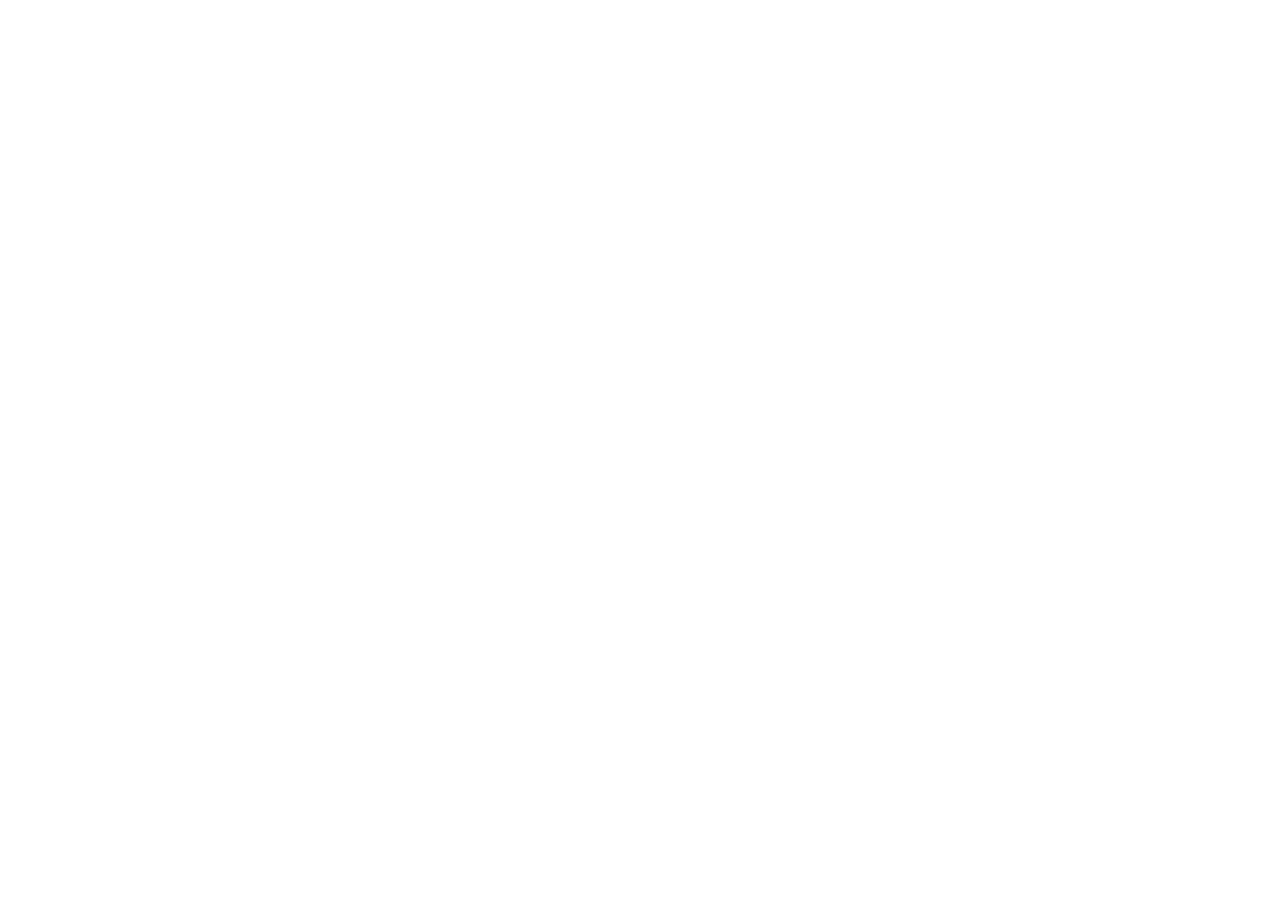
==== index.html @ e85639fe "Add files via upload" ====
<!DOCTYPE html>
<html lang="vi">
<head>
    <meta charset="UTF-8">
    <link rel="icon" type="image/jpeg" href="logo.jpg">
    <meta name="viewport" content="width=device-width, initial-scale=1.0, maximum-scale=1.0, user-scalable=no">
    <meta name="apple-mobile-web-app-capable" content="yes">
    <meta name="apple-mobile-web-app-status-bar-style" content="black-translucent">
    <title>SMART POS - Hệ thống Bán hàng Realtime</title>
    
    <script src="https://cdn.tailwindcss.com"></script>
    <script src="https://unpkg.com/react@18/umd/react.production.min.js"></script>
    <script src="https://unpkg.com/react-dom@18/umd/react-dom.production.min.js"></script>
    <script src="https://unpkg.com/@babel/standalone/babel.min.js"></script>
    <script src="https://unpkg.com/lucide@latest"></script>
    
    <script src="https://www.gstatic.com/firebasejs/8.10.1/firebase-app.js"></script>
    <script src="https://www.gstatic.com/firebasejs/8.10.1/firebase-database.js"></script>
    
    <link rel="stylesheet" href="style.css">
</head>
<body>
    <div id="root"></div>

    <script type="text/babel" src="app.js"></script>
</body>
</html>
---- style.css ----
@import url('https://fonts.googleapis.com/css2?family=Inter:wght@400;700;900&display=swap');

body { 
    font-family: 'Inter', sans-serif; 
    /* Tránh overscroll trên mobile (hiệu ứng kéo dãn màn hình) */
    overscroll-behavior-y: none;
}

/* Tối ưu trải nghiệm chạm trên Mobile */
* {
    -webkit-tap-highlight-color: transparent;
    touch-action: manipulation;
}

/* Kích thước mục tiêu chuẩn cho ngón tay trên mobile */
button, select {
    min-height: 44px;
}
input[type="text"], input[type="number"], input[type="password"], input[type="date"] {
    min-height: 44px;
    font-size: 16px !important; /* Tránh iOS tự động zoom khi focus vào input */
}

/* Tùy chỉnh thanh cuộn */
.custom-scrollbar::-webkit-scrollbar { width: 4px; }
.custom-scrollbar::-webkit-scrollbar-track { background: transparent; }
.custom-scrollbar::-webkit-scrollbar-thumb { background: #e2e8f0; border-radius: 10px; }

/* Ẩn scrollbar nhưng vẫn cho phép cuộn */
.no-scrollbar::-webkit-scrollbar { display: none; }

/* Hiệu ứng trượt lên cho Modal Giỏ hàng trên Mobile */
.slide-up-anim {
    animation: slideUp 0.3s cubic-bezier(0.16, 1, 0.3, 1) forwards;
}

@keyframes slideUp {
    from { transform: translateY(100%); opacity: 0; }
    to { transform: translateY(0); opacity: 1; }
}

/* Khoảng cách an toàn cho các thiết bị có tai thỏ / home bar */
.pb-safe { padding-bottom: env(safe-area-inset-bottom); }
.pt-safe { padding-top: env(safe-area-inset-top); }
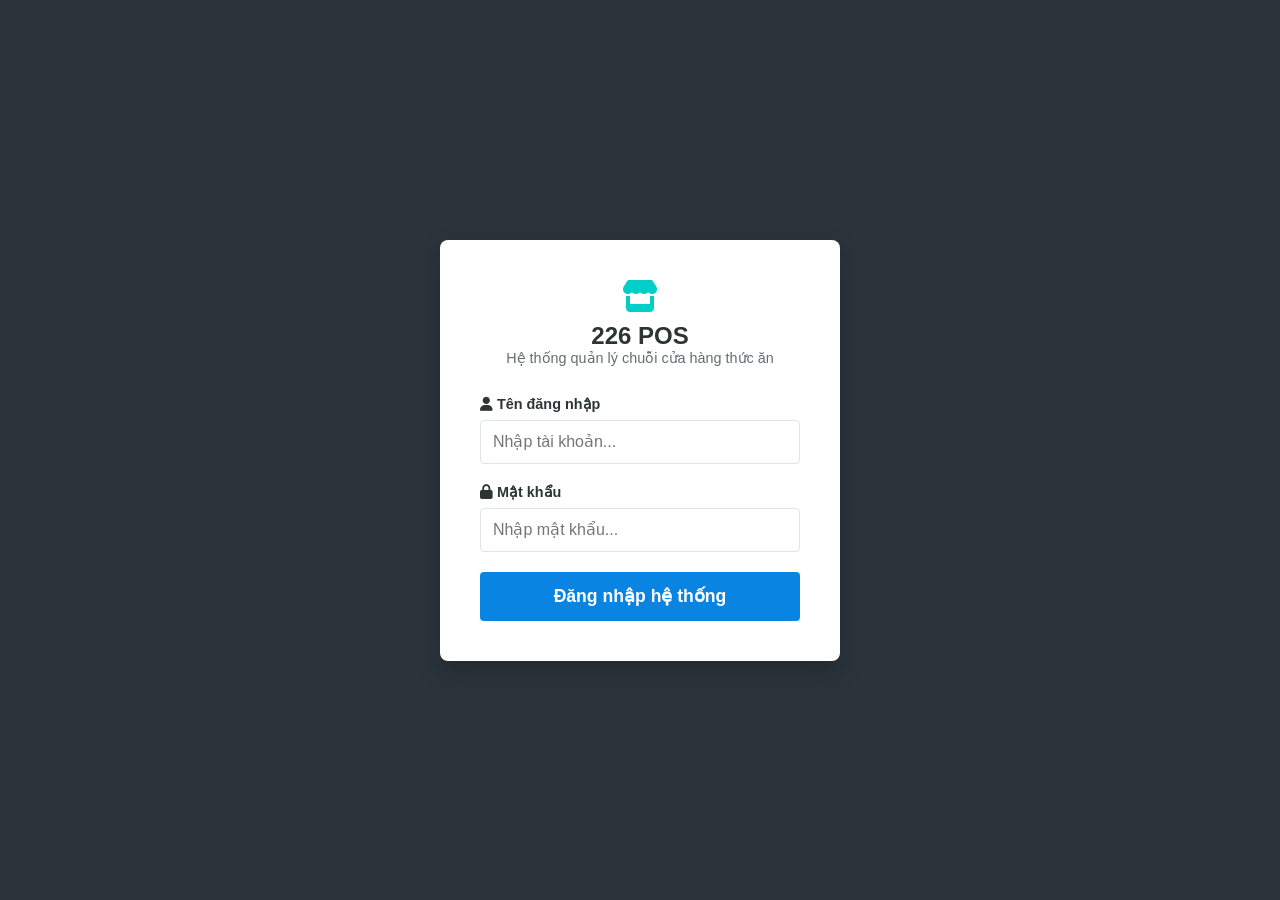
==== commit 840606fd: "Add files via upload" ====
--- a/index.html
+++ b/index.html
@@ -1,27 +1,144 @@
-<!DOCTYPE html>
-<html lang="vi">
-<head>
-    <meta charset="UTF-8">
-    <link rel="icon" type="image/jpeg" href="logo.jpg">
-    <meta name="viewport" content="width=device-width, initial-scale=1.0, maximum-scale=1.0, user-scalable=no">
-    <meta name="apple-mobile-web-app-capable" content="yes">
-    <meta name="apple-mobile-web-app-status-bar-style" content="black-translucent">
-    <title>SMART POS - Hệ thống Bán hàng Realtime</title>
-    
-    <script src="https://cdn.tailwindcss.com"></script>
-    <script src="https://unpkg.com/react@18/umd/react.production.min.js"></script>
-    <script src="https://unpkg.com/react-dom@18/umd/react-dom.production.min.js"></script>
-    <script src="https://unpkg.com/@babel/standalone/babel.min.js"></script>
-    <script src="https://unpkg.com/lucide@latest"></script>
-    
-    <script src="https://www.gstatic.com/firebasejs/8.10.1/firebase-app.js"></script>
-    <script src="https://www.gstatic.com/firebasejs/8.10.1/firebase-database.js"></script>
-    
-    <link rel="stylesheet" href="style.css">
-</head>
-<body>
-    <div id="root"></div>
-
-    <script type="text/babel" src="app.js"></script>
-</body>
+<!DOCTYPE html>
+<html lang="vi">
+<head>
+    <meta charset="UTF-8">
+    <meta name="viewport" content="width=device-width, initial-scale=1.0">
+    <title>226 POS - Hệ thống bán hàng</title>
+    <link rel="stylesheet" href="style.css">
+    <link rel="stylesheet" href="https://cdnjs.cloudflare.com/ajax/libs/font-awesome/6.0.0/css/all.min.css">
+</head>
+<body>
+    <header class="pos-header">
+        <div class="logo">
+            <i class="fa-solid fa-store"></i> 226 POS
+        </div>
+        
+        <div class="branch-info" style="color: #00cec9; font-weight: bold; font-size: 1.1rem;">
+            <i class="fa-solid fa-location-dot"></i> <span id="current-branch-name">Đang tải...</span>
+        </div>
+
+<div class="user-info-container">
+            <div class="user-profile">
+                <i class="fa-solid fa-circle-user"></i> <span id="current-username">Thu ngân</span>
+            </div>
+            
+            <div class="dropdown-menu-wrapper">
+                <button class="hamburger-btn" onclick="toggleUserMenu()">
+                    <i class="fa-solid fa-bars"></i>
+                </button>
+                <div class="dropdown-content" id="user-dropdown">
+                    <a href="manager.html"><i class="fa-solid fa-chart-pie" style="color: #0984e3;"></i> Quản lý cửa hàng</a>
+                    <a href="admin.html"><i class="fa-solid fa-gears" style="color: #00cec9;"></i> Hệ thống tổng</a>
+                    <div class="dropdown-divider"></div>
+                    <a href="#" onclick="logout()" style="color: #d63031;"><i class="fa-solid fa-right-from-bracket"></i> Đăng xuất</a>
+                </div>
+            </div>
+        </div>
+    </header>
+
+    <div class="pos-container">
+<main class="menu-area">
+            <div class="search-bar-container">
+                <div class="search-input-wrapper">
+                    <i class="fa-solid fa-magnifying-glass"></i>
+                    <input type="text" id="product-search" placeholder="Tìm kiếm món ăn (VD: sua dau, tra chanh...)" oninput="handleSearch(event)">
+                </div>
+            </div>
+
+            <div class="categories" id="category-list">
+                <button class="active">Tất cả</button>
+                <button>Đồ ăn</button>
+                <button>Thức uống</button>
+                <button>Topping</button>
+            </div>
+            
+            <div class="product-grid" id="product-grid">
+                </div>
+        </main>
+
+        <aside class="order-area">
+            <div class="order-header">
+                <h2>Đơn hàng hiện tại</h2>
+                <span class="order-type">
+                    <i class="fa-solid fa-utensils"></i> Tại bàn
+                </span>
+            </div>
+            
+            <div class="order-items" id="order-items">
+                </div>
+            
+            <div class="order-summary">
+                <div class="summary-row">
+                    <span>Số lượng:</span>
+                    <span id="total-qty">0</span>
+                </div>
+                <div class="summary-row">
+                    <span>Tạm tính:</span>
+                    <span id="sub-total">0đ</span>
+                </div>
+                <div class="summary-row total-row">
+                    <span>Khách cần trả:</span>
+                    <span id="total-price">0đ</span>
+                </div>
+            </div>
+            
+            <div class="order-actions">
+                <button class="btn-cancel" onclick="clearOrder()">
+                    <i class="fa-solid fa-trash"></i> Hủy
+                </button>
+                <button class="btn-pay" onclick="checkout()">
+                    <i class="fa-solid fa-money-bill-wave"></i> Thanh toán (F9)
+                </button>
+            </div>
+        </aside>
+    </div>
+<div id="product-options-modal" class="mobile-modal-overlay" onclick="closeMobileModal('product-options-modal')">
+        <div class="mobile-modal-sheet" onclick="event.stopPropagation()">
+            <div class="mobile-modal-handle"></div>
+            
+            <div class="mobile-modal-header">
+                <h3 style="flex: 1;"><i class="fa-solid fa-sliders"></i> Tùy chỉnh: <span id="mobile-modal-product-name" style="color: #0984e3;"></span></h3>
+                <button class="mobile-close-btn" onclick="closeMobileModal('product-options-modal')">
+                    <i class="fa-solid fa-xmark"></i>
+                </button>
+            </div>
+            
+            <div class="mobile-modal-body">
+                <div style="margin-bottom: 15px;">
+                    <label style="display: block; margin-bottom: 8px; font-weight: 600;">Lượng đường</label>
+                    <select id="option-sugar" style="width: 100%; padding: 12px; border: 1px solid #dfe6e9; border-radius: 8px; font-size: 1rem; outline: none; background: #f8f9fa;">
+                        <option value="100%">100% Đường</option>
+                        <option value="70%">70% Đường</option>
+                        <option value="50%">50% Đường</option>
+                        <option value="0%">Không Đường</option>
+                    </select>
+                </div>
+                
+                <div style="margin-bottom: 15px;">
+                    <label style="display: block; margin-bottom: 8px; font-weight: 600;">Lượng đá</label>
+                    <select id="option-ice" style="width: 100%; padding: 12px; border: 1px solid #dfe6e9; border-radius: 8px; font-size: 1rem; outline: none; background: #f8f9fa;">
+                        <option value="100%">100% Đá</option>
+                        <option value="50%">50% Đá</option>
+                        <option value="0%">Không Đá (Nóng)</option>
+                    </select>
+                </div>
+
+                <div style="margin-bottom: 25px;">
+                    <label style="display: block; margin-bottom: 8px; font-weight: 600;">Topping thêm</label>
+                    <select id="option-topping" style="width: 100%; padding: 12px; border: 1px solid #dfe6e9; border-radius: 8px; font-size: 1rem; outline: none; background: #f8f9fa;">
+                        <option value="Không">Không thêm</option>
+                        <option value="Trân châu đen">Trân châu đen (+5.000đ)</option>
+                        <option value="Thạch trái cây">Thạch trái cây (+5.000đ)</option>
+                        <option value="Pudding trứng">Pudding trứng (+5.000đ)</option>
+                    </select>
+                </div>
+
+                <button onclick="confirmAddCustomizedProduct()" style="width: 100%; padding: 15px; background: #00b894; color: white; border: none; border-radius: 12px; font-size: 1.1rem; font-weight: bold; cursor: pointer;">
+                    <i class="fa-solid fa-cart-plus"></i> Xác nhận thêm vào đơn
+                </button>
+            </div>
+        </div>
+    </div>
+    <script src="script.js"></script>
+</body>
 </html>
--- a/style.css
+++ b/style.css
@@ -1,44 +1,556 @@
-@import url('https://fonts.googleapis.com/css2?family=Inter:wght@400;700;900&display=swap');
-
-body { 
-    font-family: 'Inter', sans-serif; 
-    /* Tránh overscroll trên mobile (hiệu ứng kéo dãn màn hình) */
-    overscroll-behavior-y: none;
-}
-
-/* Tối ưu trải nghiệm chạm trên Mobile */
-* {
-    -webkit-tap-highlight-color: transparent;
-    touch-action: manipulation;
-}
-
-/* Kích thước mục tiêu chuẩn cho ngón tay trên mobile */
-button, select {
-    min-height: 44px;
-}
-input[type="text"], input[type="number"], input[type="password"], input[type="date"] {
-    min-height: 44px;
-    font-size: 16px !important; /* Tránh iOS tự động zoom khi focus vào input */
-}
-
-/* Tùy chỉnh thanh cuộn */
-.custom-scrollbar::-webkit-scrollbar { width: 4px; }
-.custom-scrollbar::-webkit-scrollbar-track { background: transparent; }
-.custom-scrollbar::-webkit-scrollbar-thumb { background: #e2e8f0; border-radius: 10px; }
-
-/* Ẩn scrollbar nhưng vẫn cho phép cuộn */
-.no-scrollbar::-webkit-scrollbar { display: none; }
-
-/* Hiệu ứng trượt lên cho Modal Giỏ hàng trên Mobile */
-.slide-up-anim {
-    animation: slideUp 0.3s cubic-bezier(0.16, 1, 0.3, 1) forwards;
-}
-
-@keyframes slideUp {
-    from { transform: translateY(100%); opacity: 0; }
-    to { transform: translateY(0); opacity: 1; }
-}
-
-/* Khoảng cách an toàn cho các thiết bị có tai thỏ / home bar */
-.pb-safe { padding-bottom: env(safe-area-inset-bottom); }
-.pt-safe { padding-top: env(safe-area-inset-top); }+* {
+    margin: 0;
+    padding: 0;
+    box-sizing: border-box;
+    font-family: 'Segoe UI', Tahoma, Geneva, Verdana, sans-serif;
+}
+
+body {
+    background-color: #e9ecef;
+    color: #343a40;
+    height: 100vh;
+    display: flex;
+    flex-direction: column;
+    overflow: hidden; /* Chống cuộn toàn trang trên Desktop */
+}
+
+/* Header */
+.pos-header {
+    background: #2b343b;
+    color: white;
+    padding: 0 20px;
+    display: flex;
+    justify-content: space-between;
+    align-items: center;
+    height: 60px;
+    box-shadow: 0 2px 5px rgba(0,0,0,0.1);
+    z-index: 10;
+}
+
+.logo {
+    font-size: 1.5rem;
+    font-weight: bold;
+    color: #00cec9;
+}
+
+.branch-selector select {
+    padding: 8px 15px;
+    border-radius: 4px;
+    border: none;
+    outline: none;
+    background: #3e4b55;
+    color: white;
+    font-size: 1rem;
+    cursor: pointer;
+}
+
+.user-info {
+    font-size: 1.1rem;
+    display: flex;
+    align-items: center;
+    gap: 8px;
+}
+
+/* Layout chính */
+.pos-container {
+    display: flex;
+    flex: 1;
+    overflow: hidden;
+}
+
+/* Vùng thực đơn */
+.menu-area {
+    flex: 2.5;
+    display: flex;
+    flex-direction: column;
+    background: #f4f6f8;
+    border-right: 1px solid #ced4da;
+}
+
+.categories {
+    display: flex;
+    gap: 10px;
+    padding: 15px;
+    background: #fff;
+    border-bottom: 1px solid #ced4da;
+    overflow-x: auto;
+}
+
+.categories button {
+    padding: 10px 25px;
+    border: 1px solid #dee2e6;
+    background: #fff;
+    border-radius: 5px;
+    cursor: pointer;
+    white-space: nowrap;
+    font-weight: 600;
+    color: #495057;
+    transition: all 0.2s;
+}
+
+.categories button.active, .categories button:hover {
+    background: #0984e3;
+    color: white;
+    border-color: #0984e3;
+}
+
+.product-grid {
+    flex: 1;
+    padding: 15px;
+    display: grid;
+    grid-template-columns: repeat(auto-fill, minmax(140px, 1fr));
+    gap: 15px;
+    overflow-y: auto;
+    align-content: start;
+}
+
+/* Card Món Ăn */
+.product-card {
+    background: #fff;
+    border-radius: 8px;
+    padding: 15px;
+    text-align: center;
+    cursor: pointer;
+    box-shadow: 0 2px 4px rgba(0,0,0,0.05);
+    border: 1px solid #e9ecef;
+    transition: transform 0.1s, border-color 0.1s;
+    user-select: none;
+}
+
+.product-card:active {
+    transform: scale(0.97);
+    border-color: #0984e3;
+}
+
+.product-name {
+    font-size: 1rem;
+    font-weight: 600;
+    margin-bottom: 8px;
+    color: #2d3436;
+}
+
+.product-price {
+    color: #0984e3;
+    font-weight: bold;
+}
+
+/* Vùng Hóa Đơn */
+.order-area {
+    flex: 1;
+    min-width: 400px;
+    background: #fff;
+    display: flex;
+    flex-direction: column;
+}
+
+.order-header {
+    padding: 15px 20px;
+    background: #fff;
+    border-bottom: 1px solid #ced4da;
+    display: flex;
+    justify-content: space-between;
+    align-items: center;
+}
+
+.order-type {
+    background: #e3f2fd;
+    color: #0984e3;
+    padding: 5px 10px;
+    border-radius: 4px;
+    font-weight: 600;
+    font-size: 0.9rem;
+}
+
+.order-items {
+    flex: 1;
+    padding: 10px 20px;
+    overflow-y: auto;
+}
+
+.order-item {
+    display: flex;
+    justify-content: space-between;
+    align-items: center;
+    padding: 15px 0;
+    border-bottom: 1px dashed #ced4da;
+}
+
+.item-info {
+    flex: 1;
+}
+
+.item-name {
+    font-weight: 600;
+    margin-bottom: 5px;
+}
+
+.item-price {
+    color: #6c757d;
+    font-size: 0.9rem;
+}
+
+.item-qty-controls {
+    display: flex;
+    align-items: center;
+    gap: 10px;
+    background: #f1f3f5;
+    border-radius: 4px;
+    padding: 4px;
+}
+
+.item-qty-controls button {
+    border: none;
+    background: #fff;
+    width: 28px;
+    height: 28px;
+    border-radius: 4px;
+    cursor: pointer;
+    font-weight: bold;
+    box-shadow: 0 1px 2px rgba(0,0,0,0.1);
+}
+
+.item-total {
+    width: 90px;
+    text-align: right;
+    font-weight: bold;
+    font-size: 1.05rem;
+}
+
+/* Tổng tiền & Nút bấm */
+.order-summary {
+    padding: 15px 20px;
+    border-top: 1px solid #ced4da;
+    background: #f8f9fa;
+}
+
+.summary-row {
+    display: flex;
+    justify-content: space-between;
+    margin-bottom: 8px;
+    font-size: 1rem;
+    color: #495057;
+}
+
+.total-row {
+    font-size: 1.5rem;
+    font-weight: bold;
+    color: #d63031;
+    margin-top: 10px;
+    padding-top: 10px;
+    border-top: 1px dashed #ced4da;
+}
+
+.order-actions {
+    display: flex;
+    padding: 15px 20px;
+    gap: 15px;
+    background: #fff;
+}
+
+.order-actions button {
+    flex: 1;
+    padding: 15px;
+    border: none;
+    border-radius: 6px;
+    font-size: 1.1rem;
+    font-weight: bold;
+    cursor: pointer;
+    color: white;
+    display: flex;
+    align-items: center;
+    justify-content: center;
+    gap: 8px;
+}
+
+.btn-cancel {
+    flex: 0.4;
+    background: #b2bec3;
+}
+
+.btn-cancel:hover { background: #636e72; }
+
+.btn-pay {
+    background: #00b894;
+}
+
+.btn-pay:hover { background: #00a884; }
+
+/* Responsive cho Điện thoại/Máy tính bảng */
+@media (max-width: 900px) {
+    .pos-container {
+        flex-direction: column;
+        overflow: auto;
+    }
+    .order-area {
+        min-width: 100%;
+        min-height: 50vh;
+        border-top: 3px solid #ced4da;
+    }
+    .menu-area {
+        min-height: 50vh;
+    }
+    body {
+        overflow: auto;
+        height: auto;
+    }
+}
+/* =========================================
+   HỆ THỐNG THÔNG BÁO (CUSTOM MODAL) XỊN
+========================================= */
+.custom-modal-overlay {
+    position: fixed; top: 0; left: 0; width: 100%; height: 100%;
+    background: rgba(0, 0, 0, 0.5);
+    display: flex; align-items: center; justify-content: center;
+    z-index: 9999;
+    opacity: 0; visibility: hidden; transition: all 0.3s ease;
+    backdrop-filter: blur(3px); /* Làm mờ phông nền */
+}
+.custom-modal-overlay.active { opacity: 1; visibility: visible; }
+.custom-modal {
+    background: #fff; width: 90%; max-width: 400px;
+    border-radius: 16px; padding: 30px 20px;
+    text-align: center; box-shadow: 0 15px 30px rgba(0,0,0,0.2);
+    transform: translateY(-20px) scale(0.95); transition: all 0.3s ease;
+}
+.custom-modal-overlay.active .custom-modal { transform: translateY(0) scale(1); }
+.custom-modal-icon { font-size: 4rem; margin-bottom: 15px; }
+.custom-modal-icon.success { color: #00b894; }
+.custom-modal-icon.error { color: #ff7675; }
+.custom-modal-icon.warning { color: #fdcb6e; }
+.custom-modal-icon.info { color: #0984e3; }
+.custom-modal-title { font-size: 1.5rem; color: #2d3436; margin-bottom: 10px; font-weight: 700; }
+.custom-modal-msg { color: #636e72; margin-bottom: 25px; font-size: 1.05rem; line-height: 1.5; }
+.custom-modal-actions { display: flex; gap: 15px; justify-content: center; }
+.custom-modal-btn {
+    padding: 12px 25px; border: none; border-radius: 8px; font-weight: bold;
+    cursor: pointer; font-size: 1rem; transition: 0.2s; min-width: 110px;
+}
+.modal-btn-cancel { background: #dfe6e9; color: #2d3436; display: none; }
+.modal-btn-cancel.show { display: inline-block; }
+.modal-btn-cancel:hover { background: #b2bec3; }
+.modal-btn-ok { background: #0984e3; color: white; }
+.modal-btn-ok:hover { background: #74b9ff; }
+.modal-btn-ok.btn-danger { background: #d63031; }
+.modal-btn-ok.btn-danger:hover { background: #ff7675; }
+.modal-btn-ok.btn-success { background: #00b894; }
+.modal-btn-ok.btn-success:hover { background: #00a884; }
+/* =========================================
+   MENU DROPDOWN (BA GẠCH) GÓC PHẢI
+========================================= */
+.user-info-container {
+    display: flex;
+    align-items: center;
+    gap: 15px;
+    position: relative;
+}
+
+.user-profile {
+    display: flex;
+    align-items: center;
+    gap: 8px;
+    font-size: 1.05rem;
+    font-weight: 500;
+}
+
+.dropdown-menu-wrapper {
+    position: relative;
+}
+
+.hamburger-btn {
+    background: transparent;
+    border: none;
+    color: white;
+    font-size: 1.6rem;
+    cursor: pointer;
+    padding: 5px 10px;
+    border-radius: 4px;
+    transition: all 0.2s ease;
+}
+
+.hamburger-btn:hover {
+    color: #00cec9;
+    background: rgba(255, 255, 255, 0.1);
+}
+
+/* Hộp thoại xổ xuống */
+.dropdown-content {
+    position: absolute;
+    top: 55px; /* Khoảng cách trượt xuống */
+    right: 0;
+    background-color: white;
+    min-width: 220px;
+    box-shadow: 0 10px 25px rgba(0,0,0,0.15);
+    border-radius: 8px;
+    overflow: hidden;
+    
+    /* Hiệu ứng ẩn/hiện mượt mà */
+    opacity: 0;
+    visibility: hidden;
+    transform: translateY(-15px);
+    transition: all 0.3s cubic-bezier(0.25, 0.8, 0.25, 1);
+    z-index: 1000;
+}
+
+.dropdown-content.show {
+    opacity: 1;
+    visibility: visible;
+    transform: translateY(0);
+}
+
+/* Các liên kết bên trong */
+.dropdown-content a {
+    color: #2d3436;
+    padding: 14px 20px;
+    text-decoration: none;
+    display: flex;
+    align-items: center;
+    gap: 12px;
+    font-weight: 600;
+    font-size: 1rem;
+    transition: background 0.2s;
+}
+
+.dropdown-content a i {
+    width: 20px;
+    text-align: center;
+    font-size: 1.1rem;
+}
+
+.dropdown-content a:hover {
+    background-color: #f1f2f6;
+}
+
+.dropdown-divider {
+    height: 1px;
+    background-color: #dfe6e9;
+    margin: 4px 0;
+}
+/* =========================================
+   THANH TÌM KIẾM MÓN ĂN (SMART SEARCH)
+========================================= */
+.search-bar-container {
+    padding: 15px 15px 0 15px;
+    background: #fff;
+}
+
+.search-input-wrapper {
+    position: relative;
+}
+
+.search-input-wrapper input {
+    width: 100%;
+    padding: 12px 15px 12px 40px;
+    border: 1px solid #dfe6e9;
+    border-radius: 8px;
+    font-size: 1rem;
+    outline: none;
+    transition: all 0.2s ease;
+    background-color: #f8f9fa;
+}
+
+.search-input-wrapper input:focus {
+    border-color: #0984e3;
+    background-color: #fff;
+    box-shadow: 0 0 0 3px rgba(9, 132, 227, 0.1);
+}
+
+.search-input-wrapper i {
+    position: absolute;
+    left: 15px;
+    top: 50%;
+    transform: translateY(-50%);
+    color: #a4b0be;
+    font-size: 1.1rem;
+}
+/* =========================================
+   MOBILE BOTTOM SHEET MODAL (HIỆN ĐẠI)
+========================================= */
+.mobile-modal-overlay {
+    position: fixed;
+    top: 0; left: 0; width: 100%; height: 100%;
+    background: rgba(0, 0, 0, 0.4);
+    backdrop-filter: blur(4px); /* Làm mờ nền chuẩn iOS */
+    z-index: 10000;
+    opacity: 0;
+    visibility: hidden;
+    transition: all 0.3s ease;
+    display: flex;
+    align-items: flex-end; /* Ép modal nằm ở đáy màn hình */
+}
+
+/* Khi modal được kích hoạt */
+.mobile-modal-overlay.active {
+    opacity: 1;
+    visibility: visible;
+}
+
+.mobile-modal-sheet {
+    width: 100%;
+    background: #ffffff;
+    border-radius: 24px 24px 0 0; /* Bo tròn 2 góc trên */
+    padding: 15px 20px 30px 20px;
+    transform: translateY(100%);
+    transition: transform 0.4s cubic-bezier(0.2, 0.8, 0.2, 1); /* Trượt lên có độ nảy nhẹ */
+    max-height: 85vh; /* Giới hạn chiều cao tối đa */
+    display: flex;
+    flex-direction: column;
+    box-shadow: 0 -5px 20px rgba(0,0,0,0.1);
+}
+
+.mobile-modal-overlay.active .mobile-modal-sheet {
+    transform: translateY(0);
+}
+
+/* Thanh nắm kéo (Drag handle) ở trên cùng */
+.mobile-modal-handle {
+    width: 40px;
+    height: 5px;
+    background: #dfe6e9;
+    border-radius: 10px;
+    margin: 0 auto 15px auto;
+}
+
+.mobile-modal-header {
+    display: flex;
+    justify-content: space-between;
+    align-items: center;
+    margin-bottom: 20px;
+}
+
+.mobile-modal-header h3 {
+    margin: 0;
+    font-size: 1.25rem;
+    color: #2d3436;
+    font-weight: 700;
+}
+
+/* Nút tắt xám tròn hiện đại */
+.mobile-close-btn {
+    background: #f1f2f6;
+    border: none;
+    width: 32px;
+    height: 32px;
+    border-radius: 50%;
+    display: flex;
+    align-items: center;
+    justify-content: center;
+    cursor: pointer;
+    color: #636e72;
+    transition: 0.2s;
+    font-size: 1rem;
+}
+
+.mobile-close-btn:hover {
+    background: #dfe6e9;
+    color: #d63031;
+}
+
+.mobile-modal-body {
+    overflow-y: auto;
+    flex: 1;
+    padding-right: 5px; /* Tránh nội dung đè lên thanh cuộn */
+}
+
+/* Tùy chỉnh thanh cuộn cho nhỏ gọn */
+.mobile-modal-body::-webkit-scrollbar { width: 4px; }
+.mobile-modal-body::-webkit-scrollbar-thumb { background: #b2bec3; border-radius: 4px; }
